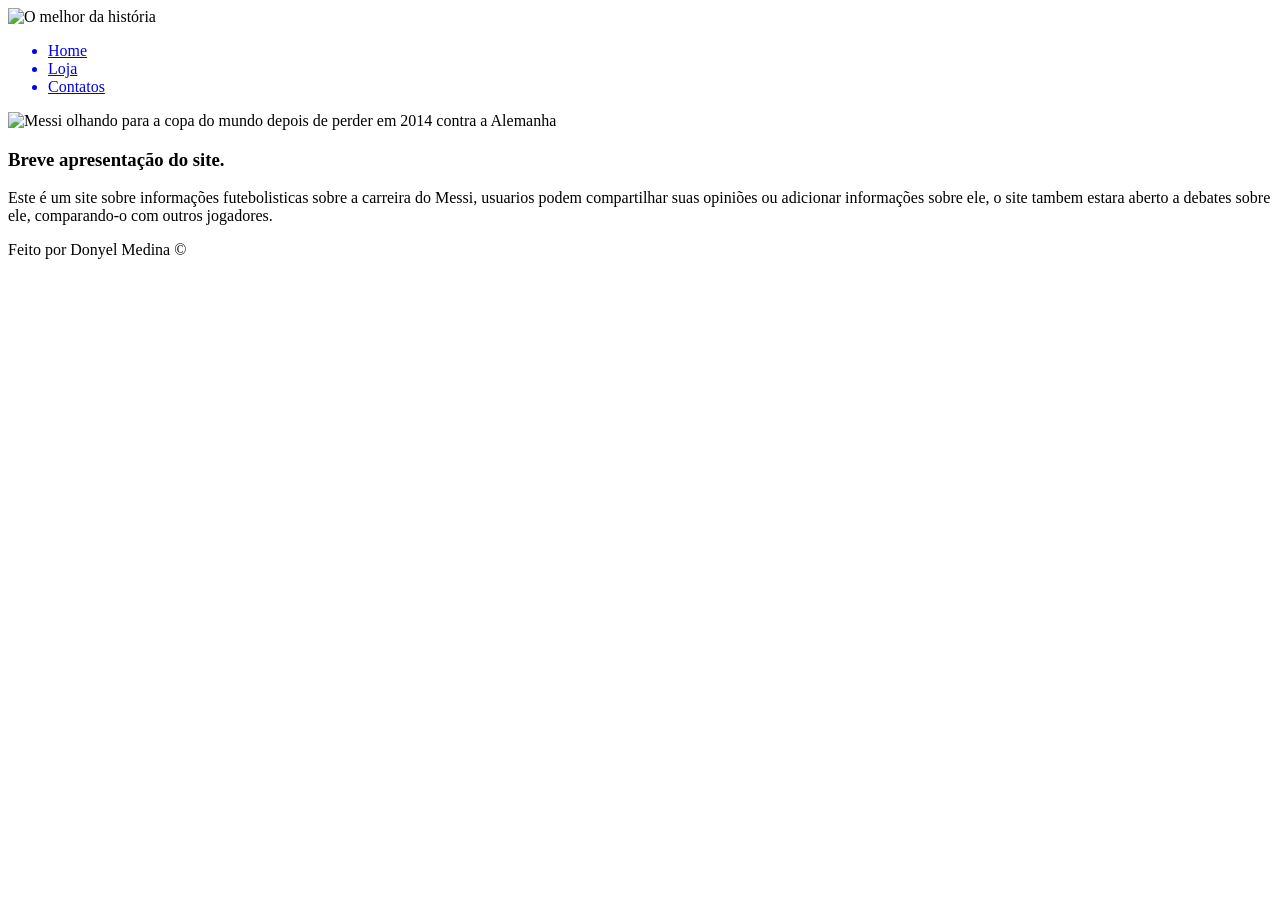
==== noticia01.html @ 0e2c048d "Add files via upload" ====
<!DOCTYPE html>
<html lang="pt-br">
<head>
<meta charset="UTF-8">
<meta http-equiv="X-UA-Compatible" content="IE=edge">
<meta name="viewport" content="width=device-width, initial-scale=1.0">
<title>Messi</title>
<link rel="stylesheet" href="style.css">
</head>
<body>
<header>
<div>
<img class="logo" src="159320.jpg" alt="O melhor da história">
</div>
<div>
<ul class="menu">
<a href="#"><li>Home</li></a>
<a href="#"><li>Loja</li></a>
<a href="#"><li>Contatos</li></a>
</ul>
</div>
</header>
</body>
</main>
<img class="images.jpeg" src="images.jpeg" alt="Messi olhando para a copa do mundo depois de perder em 2014 contra a Alemanha">
<div class="conteudo">
<h3 class="conteudo-titulo"> Breve apresentação do site. </h3>
<p class="conteudo-apresentação">Este é um site sobre informações futebolisticas sobre a carreira do Messi, usuarios podem compartilhar suas opiniões ou adicionar informações sobre ele, o site tambem estara aberto a debates sobre ele, comparando-o com outros jogadores.

</p>
</div>

</main>
<footer>Feito por Donyel Medina ©</footer>
</body>
</html>
---- style.css ----
@import url('https://fonts.googleapis.com/css2?family=Open+Sans:ital,wght@0,300..800;1,300..800&family=Passero+One&display=swap&#39;);

*{
margin: 0;
padding: 0;
}

:root {
--deep-twilight: #03045eff;
--bright-teal-blue: #0077b6ff;
--turquoise-surf: #00b4d8ff;
--frosted-blue: #90e0efff;
--titulo: "Open Sans", sans-serif;
--texto: "Passero One", sans-serif;
}
body{
background: var(--frosted-blue);
font-family: var(--titulo);
}
header{
background-color: var(--deep-twilight);
display: flex;
justify-content: space-around;
color: var(--turquoise-surf);
padding: 15px;
}
.logo{
width: 10%;
border-radius: 100%;
}
.menu{
display: flex;
list-style: none;
gap: 20px;
margin: 10px;
color: var(--bright-teal-blue);
text-transform: uppercase;
font-size: 14px;
}
.menu a{
text-decoration: none;
color: var(--frosted-blue);
font-weight: bold;
}
.menu a:hover{
color: var(--turquoise-surf);
transition: 1s;
}
.img-jpeg{
width: 100%;
height: 10%;
}
.conteudo{
margin: 30px;
border: 2px solid var(--deep-twilight);
padding: center;
background-color: aliceblue;
text-align: center;
}
.conteudo-titulo{
font-family: var(--bright-teal-blue);
font-size: 24px;
padding-bottom: 20px;
color: var(--bright-teal-blue);
}
.conteudo-apresentação{
font-family: var(--frosted-blue);
font-size: 14px;
}
footer{
background-color: aliceblue;
color: var(--deep-twilight);
font-family: var(--titulo);
font-size: 15px;
text-align: center;
}
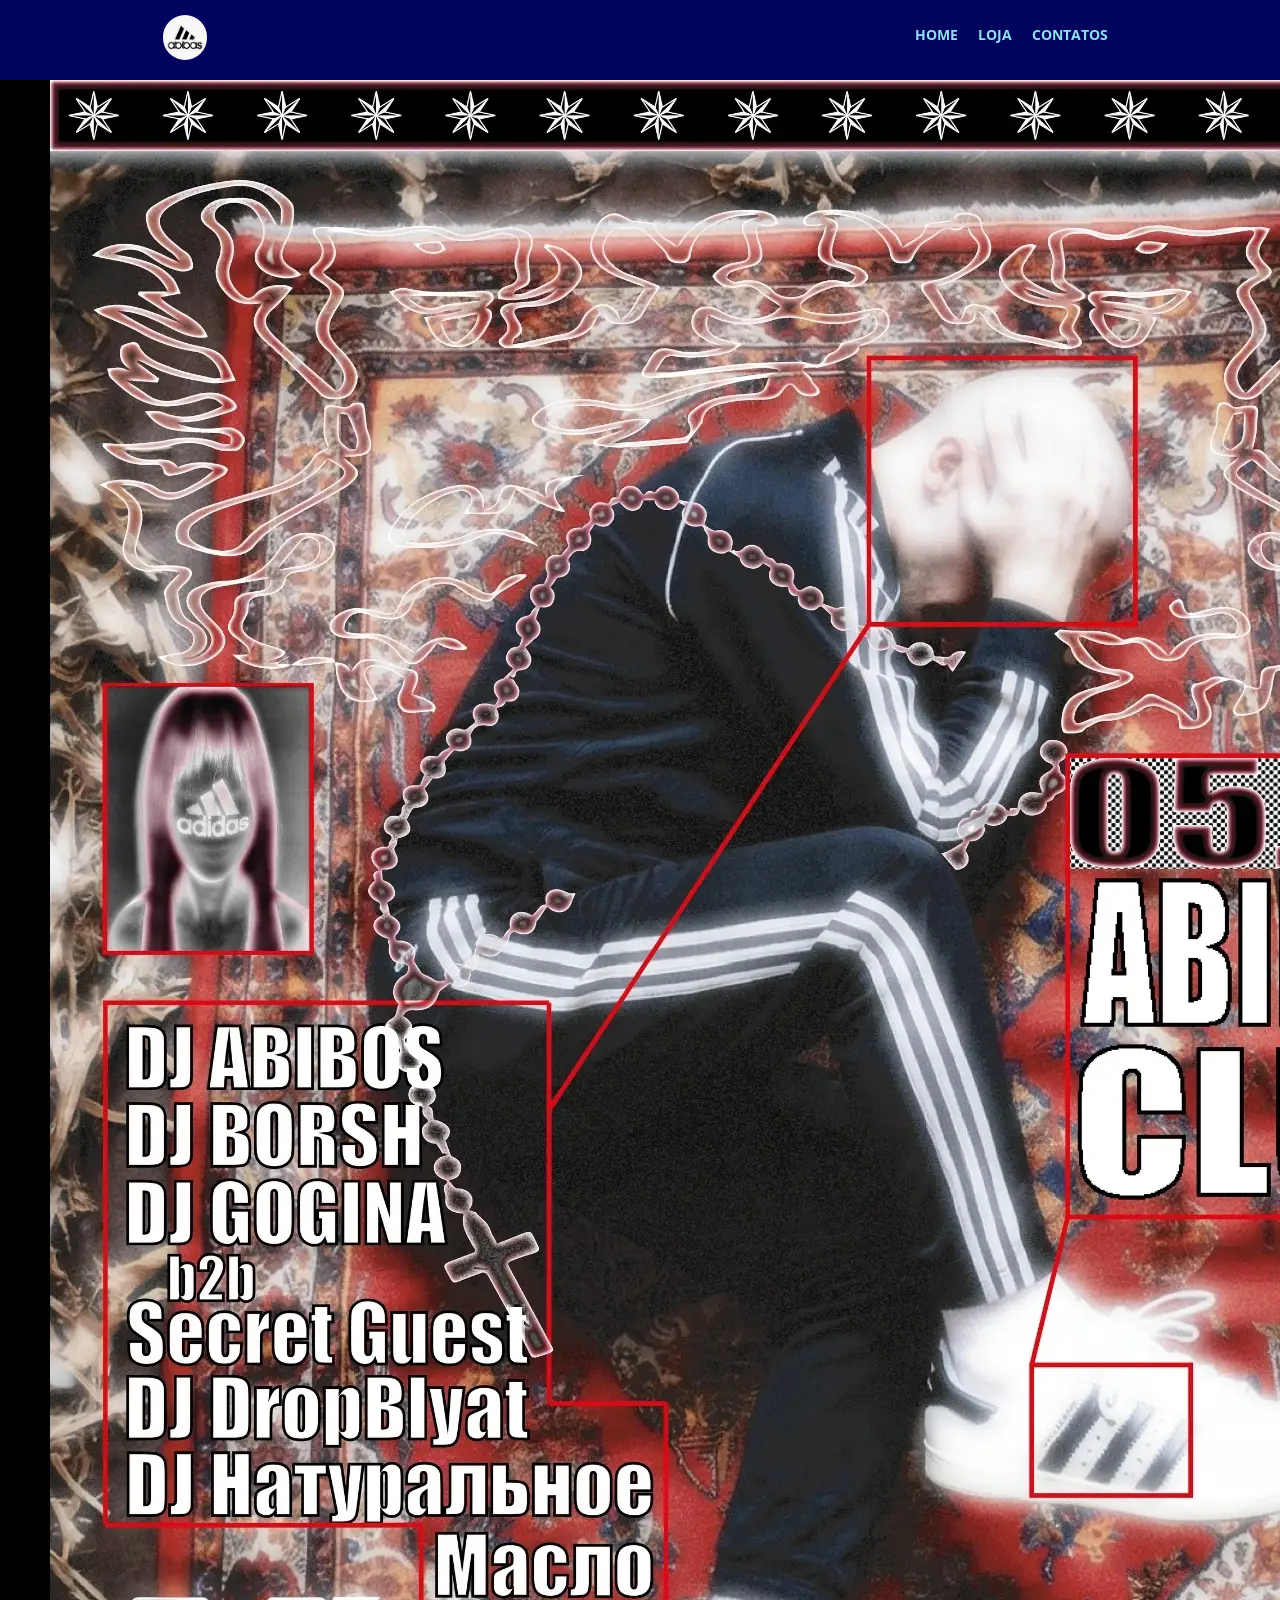
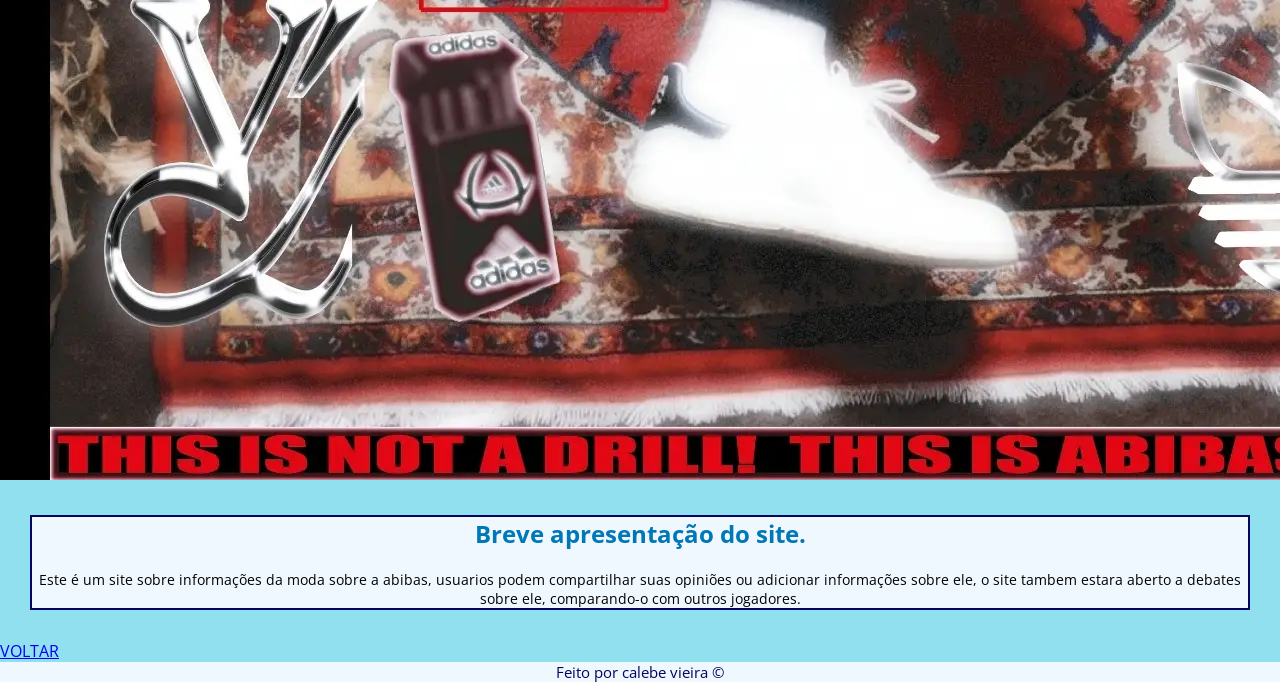
==== commit 087917d2: "Add files via upload" ====
--- a/noticia01.html
+++ b/noticia01.html
@@ -1,36 +1,52 @@
 <!DOCTYPE html>
 <html lang="pt-br">
+
 <head>
-<meta charset="UTF-8">
-<meta http-equiv="X-UA-Compatible" content="IE=edge">
-<meta name="viewport" content="width=device-width, initial-scale=1.0">
-<title>Messi</title>
-<link rel="stylesheet" href="style.css">
+    <meta charset="UTF-8">
+    <meta http-equiv="X-UA-Compatible" content="IE=edge">
+    <meta name="viewport" content="width=device-width, initial-scale=1.0">
+    <title>abibas</title>
+    <link rel="stylesheet" href="style.css">
 </head>
+
 <body>
-<header>
-<div>
-<img class="logo" src="159320.jpg" alt="O melhor da história">
-</div>
-<div>
-<ul class="menu">
-<a href="#"><li>Home</li></a>
-<a href="#"><li>Loja</li></a>
-<a href="#"><li>Contatos</li></a>
-</ul>
-</div>
-</header>
+    <header>
+        <div>
+            <img class="logo" src="capa.png" alt="A melhor marca do mundo">
+        </div>
+        <div>
+            <ul class="menu">
+                <a href="#">
+                    <li>Home</li>
+                </a>
+                <a href="#">
+                    <li>Loja</li>
+                </a>
+                <a href="#">
+                    <li>Contatos</li>
+                </a>
+            </ul>
+        </div>
+    </header>
 </body>
-</main>
-<img class="images.jpeg" src="images.jpeg" alt="Messi olhando para a copa do mundo depois de perder em 2014 contra a Alemanha">
-<div class="conteudo">
-<h3 class="conteudo-titulo"> Breve apresentação do site. </h3>
-<p class="conteudo-apresentação">Este é um site sobre informações futebolisticas sobre a carreira do Messi, usuarios podem compartilhar suas opiniões ou adicionar informações sobre ele, o site tambem estara aberto a debates sobre ele, comparando-o com outros jogadores.
+<main>
+    <img class="images.jpeg" src="abibas.jpeg"
+        alt="Modelo da abibas demonstrando a marca com o melhor design da marca">
+    <div class="conteudo">
+        <h3 class="conteudo-titulo"> Breve apresentação do site. </h3>
+        <p class="conteudo-apresentação">Este é um site sobre informações da moda sobre a abibas,
+            usuarios
+            podem compartilhar suas opiniões ou adicionar informações sobre ele, o site tambem estara aberto a debates
+            sobre
+            ele, comparando-o com outros jogadores.
 
-</p>
-</div>
+        </p>
+    </div>
+
+    <a href="/index.html">VOLTAR</a>
 
 </main>
-<footer>Feito por Donyel Medina ©</footer>
+<footer>Feito por calebe vieira ©</footer>
 </body>
+
 </html>
--- a/style.css
+++ b/style.css
@@ -1,4 +1,4 @@
-@import url('https://fonts.googleapis.com/css2?family=Open+Sans:ital,wght@0,300..800;1,300..800&family=Passero+One&display=swap&#39;);
+@import url('https://fonts.googleapis.com/css2?family=Open+Sans:ital,wght@0,300..800;1,300..800&family=Passero+One&display=swap&#39;');
 
 *{
 margin: 0;
@@ -46,6 +46,15 @@
 color: var(--turquoise-surf);
 transition: 1s;
 }
+footer{
+    background-color: aliceblue;
+    color: var(--deep-twilight);
+    font-family: var(--titulo);
+    font-size: 15px;
+    text-align: center;
+    }
+
+/* noticias */
 .img-jpeg{
 width: 100%;
 height: 10%;
@@ -67,10 +76,3 @@
 font-family: var(--frosted-blue);
 font-size: 14px;
 }
-footer{
-background-color: aliceblue;
-color: var(--deep-twilight);
-font-family: var(--titulo);
-font-size: 15px;
-text-align: center;
-}
